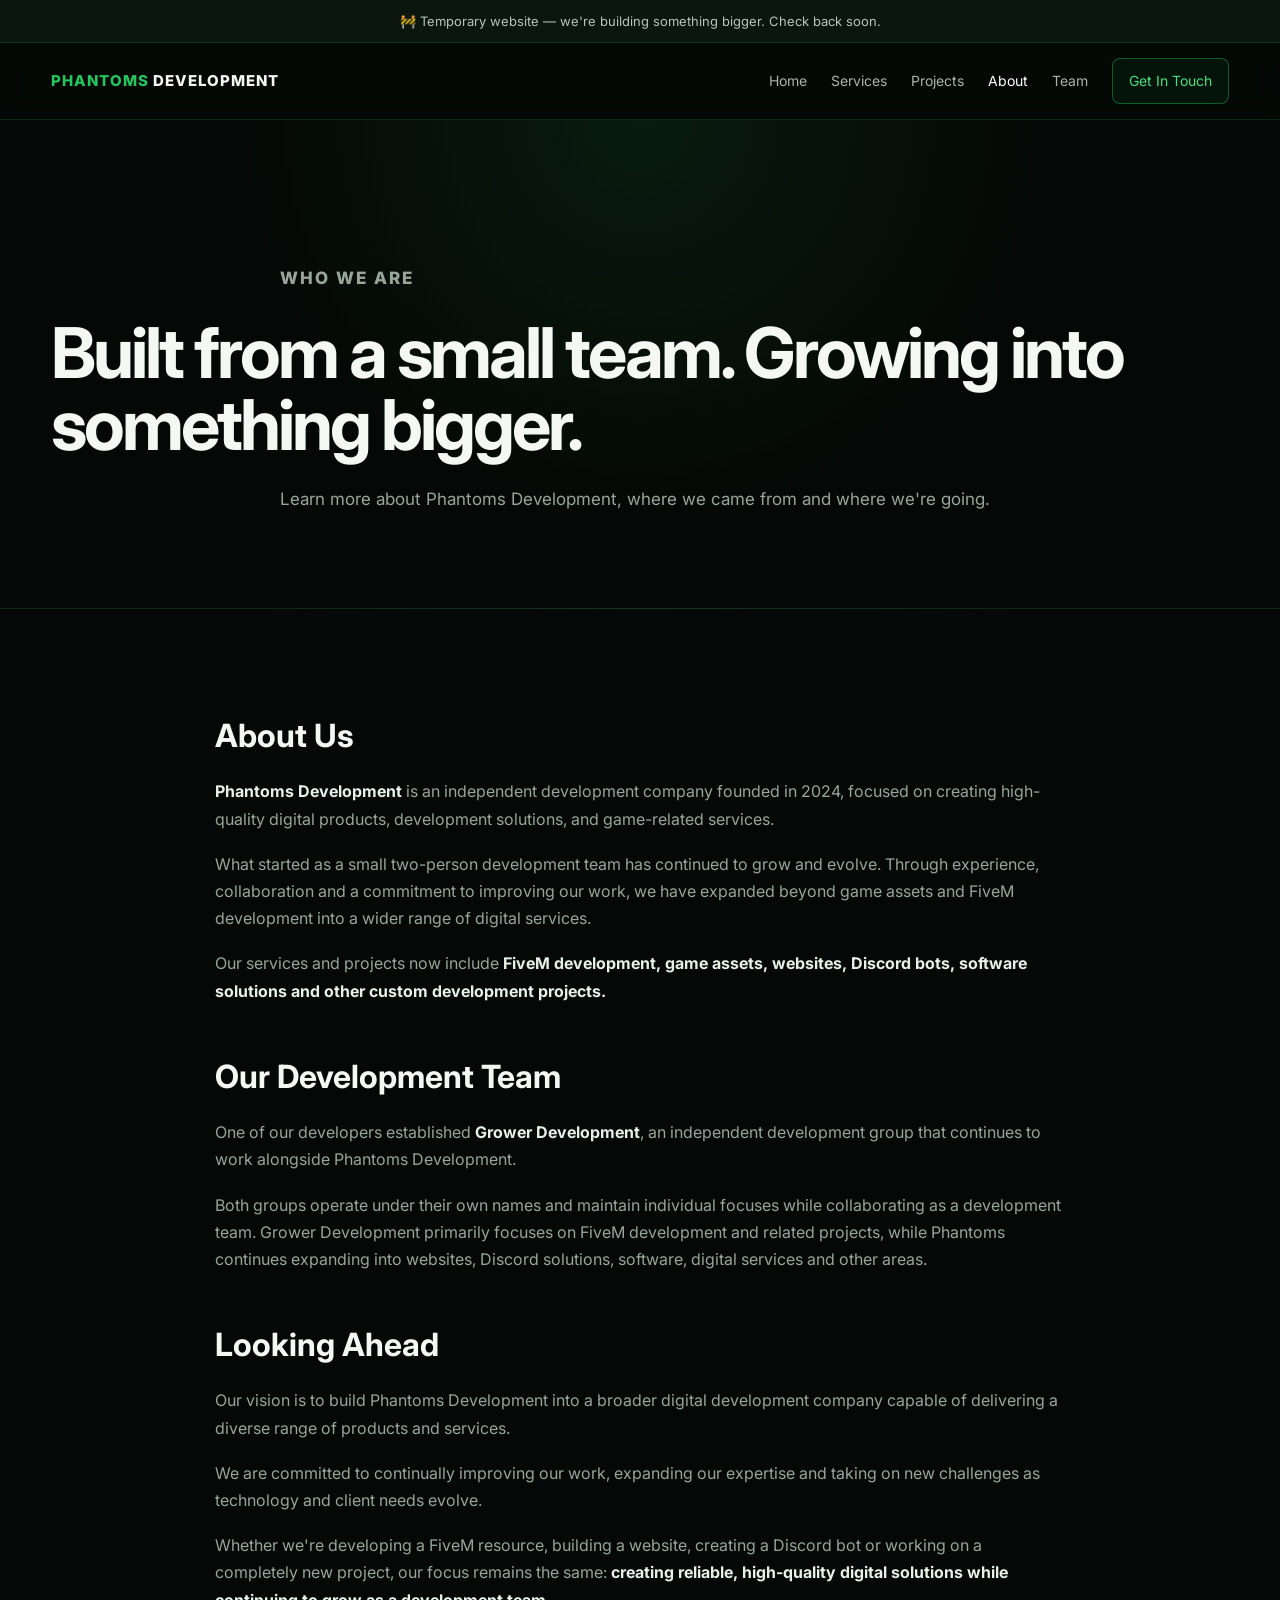
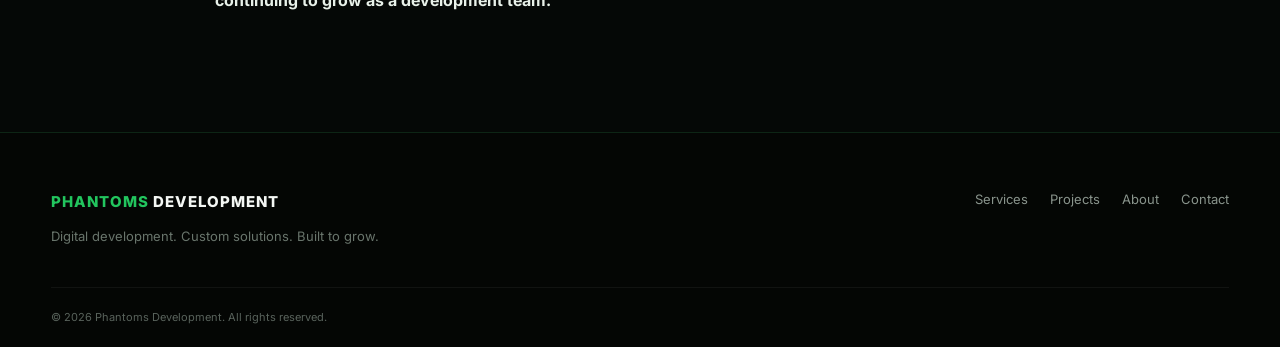
==== about.html @ eaaa54de "Add files via upload" ====
<!DOCTYPE html><html lang="en"><head><meta charset="UTF-8"><meta name="viewport" content="width=device-width,initial-scale=1"><meta name="description" content="About Phantoms Development."><title>About | Phantoms Development</title><link rel="stylesheet" href="css/style.css"></head><body><div class="notice">🚧 Temporary website — we're building something bigger. Check back soon.</div><header class="site-header"><div class="container nav-wrap"><a class="logo" href="index.html"><span>PHANTOMS</span> DEVELOPMENT</a><button class="menu-toggle">☰</button><nav class="nav"><a href="index.html">Home</a><a href="services.html">Services</a><a href="projects.html">Projects</a><a class="active" href="about.html">About</a><a href="team.html">Team</a><a class="nav-cta" href="contact.html">Get In Touch</a></nav></div></header><main><section class="page-hero"><div class="container"><p class="eyebrow">WHO WE ARE</p><h1>Built from a small team. Growing into something bigger.</h1><p>Learn more about Phantoms Development, where we came from and where we're going.</p></div></section><section class="section"><div class="container article"><h2>About Us</h2><p><strong>Phantoms Development</strong> is an independent development company founded in 2024, focused on creating high-quality digital products, development solutions, and game-related services.</p><p>What started as a small two-person development team has continued to grow and evolve. Through experience, collaboration and a commitment to improving our work, we have expanded beyond game assets and FiveM development into a wider range of digital services.</p><p>Our services and projects now include <strong>FiveM development, game assets, websites, Discord bots, software solutions and other custom development projects.</strong></p><h2>Our Development Team</h2><p>One of our developers established <strong>Grower Development</strong>, an independent development group that continues to work alongside Phantoms Development.</p><p>Both groups operate under their own names and maintain individual focuses while collaborating as a development team. Grower Development primarily focuses on FiveM development and related projects, while Phantoms continues expanding into websites, Discord solutions, software, digital services and other areas.</p><h2>Looking Ahead</h2><p>Our vision is to build Phantoms Development into a broader digital development company capable of delivering a diverse range of products and services.</p><p>We are committed to continually improving our work, expanding our expertise and taking on new challenges as technology and client needs evolve.</p><p>Whether we're developing a FiveM resource, building a website, creating a Discord bot or working on a completely new project, our focus remains the same: <strong>creating reliable, high-quality digital solutions while continuing to grow as a development team.</strong></p></div></section></main><footer class="footer"><div class="container footer-wrap"><div><a class="logo" href="index.html"><span>PHANTOMS</span> DEVELOPMENT</a><p>Digital development. Custom solutions. Built to grow.</p></div><div class="footer-links"><a href="services.html">Services</a><a href="projects.html">Projects</a><a href="about.html">About</a><a href="contact.html">Contact</a></div></div><div class="container copyright">© 2026 Phantoms Development. All rights reserved.</div></footer><script src="js/script.js"></script></body></html>
---- css/style.css ----
@import url('https://fonts.googleapis.com/css2?family=Inter:wght@400;500;600;700;800&display=swap');
:root{--bg:#050806;--green:#22c55e;--bright:#4ade80;--text:#f4f7f4;--muted:#98a59b;--border:rgba(74,222,128,.14);--max:1180px}*{box-sizing:border-box;margin:0;padding:0}html{scroll-behavior:smooth}body{font-family:Inter,Arial,sans-serif;background:var(--bg);color:var(--text);line-height:1.7}a{color:inherit;text-decoration:none}.container{width:min(92%,var(--max));margin:auto}.notice{text-align:center;background:#0b160e;border-bottom:1px solid var(--border);color:#b7c4ba;padding:10px;font-size:13px}.site-header{position:sticky;top:0;z-index:20;background:rgba(5,8,6,.88);backdrop-filter:blur(14px);border-bottom:1px solid var(--border)}.nav-wrap{min-height:76px;display:flex;align-items:center;justify-content:space-between;gap:30px}.logo{font-size:15px;font-weight:800;letter-spacing:1px}.logo span{color:var(--green)}.nav{display:flex;align-items:center;gap:24px}.nav a{color:#aab5ad;font-size:14px;transition:.2s}.nav a:hover,.nav a.active{color:#fff}.nav-cta{padding:10px 16px;border:1px solid rgba(34,197,94,.4);border-radius:8px;color:var(--bright)!important;background:rgba(34,197,94,.07)}.menu-toggle{display:none;background:none;border:0;color:#fff;font-size:25px}.hero{min-height:78vh;display:grid;place-items:center;text-align:center;position:relative;overflow:hidden}.orb{position:absolute;border-radius:50%;filter:blur(80px);pointer-events:none}.orb-one{width:420px;height:420px;background:rgba(34,197,94,.12);top:5%;left:8%}.orb-two{width:350px;height:350px;background:rgba(34,197,94,.08);right:5%;bottom:0}.hero-content{position:relative;z-index:1}.eyebrow{color:var(--bright);font-size:12px;font-weight:800;letter-spacing:2px;margin-bottom:12px}h1{font-size:clamp(42px,7vw,82px);line-height:1.03;letter-spacing:-3px}h1 span{color:var(--green);text-shadow:0 0 35px rgba(34,197,94,.25)}.hero-text,.page-hero p{max-width:720px;margin:24px auto;color:var(--muted);font-size:17px}.hero-buttons{display:flex;justify-content:center;gap:12px;flex-wrap:wrap}.button{display:inline-block;border-radius:9px;padding:13px 20px;font-weight:700;font-size:14px;transition:.2s;border:1px solid transparent;cursor:pointer}.button:hover{transform:translateY(-2px)}.primary{background:var(--green);color:#031007;box-shadow:0 10px 30px rgba(34,197,94,.18)}.primary:hover{background:var(--bright)}.secondary{border-color:var(--border);background:#0b100d;color:#dce7de}.stats{display:flex;justify-content:center;gap:70px;margin-top:60px}.stats div{display:flex;flex-direction:column}.stats strong{font-size:25px;color:var(--bright)}.stats span{font-size:12px;color:#77827a}.section{padding:100px 0}.dark-section{background:#080d09;border-top:1px solid var(--border);border-bottom:1px solid var(--border)}.section-heading{max-width:700px;margin-bottom:40px}.section-heading h2,.split h2,.cta h2{font-size:clamp(30px,4vw,48px);line-height:1.1;margin-bottom:15px;letter-spacing:-1px}.section-heading>p:last-child,.split p,.cta>p{color:var(--muted)}.card-grid{display:grid;grid-template-columns:repeat(4,1fr);gap:16px}.card,.project-card,.team-card{background:linear-gradient(145deg,#0b120d,#09100b);border:1px solid var(--border);border-radius:14px;padding:25px;transition:.25s}.card:hover,.project-card:hover,.team-card:hover{transform:translateY(-5px);border-color:rgba(74,222,128,.35);box-shadow:0 15px 50px rgba(0,0,0,.25)}.icon{color:var(--green);font-size:26px;margin-bottom:18px}.card h3{margin-bottom:9px}.card p,.project-body p,.team-card p{color:var(--muted);font-size:14px}.card a,.text-link{display:inline-block;color:var(--bright);font-size:13px;font-weight:700;margin-top:18px}.split{display:grid;grid-template-columns:1fr 1fr;gap:80px;align-items:start}.split p{margin-bottom:18px}.cta{text-align:center;border:1px solid var(--border);border-radius:18px;padding:70px 25px;background:#0a100b}.cta .button{margin-top:20px}.page-hero{padding:120px 0 70px;background:radial-gradient(circle at 50% 0,rgba(34,197,94,.1),transparent 50%);border-bottom:1px solid var(--border)}.page-hero h1{font-size:clamp(42px,6vw,70px)}.service-list{display:grid;gap:18px}.service-row{display:grid;grid-template-columns:90px 1fr;gap:25px;padding:35px 0;border-bottom:1px solid var(--border)}.service-number{font-size:13px;color:var(--green);font-weight:800}.service-row h2{font-size:30px;margin-bottom:10px}.service-row p{color:var(--muted);max-width:800px}.service-row ul{display:flex;flex-wrap:wrap;gap:8px 25px;margin-top:15px;color:#c0cbc2;font-size:14px}.project-grid{display:grid;grid-template-columns:repeat(3,1fr);gap:18px}.project-card{padding:0;overflow:hidden}.project-art{height:190px;display:grid;place-items:center;background:#0b120d;color:var(--green);font-weight:800;letter-spacing:4px;font-size:28px;border-bottom:1px solid var(--border)}.project-body{padding:22px}.project-body span{font-size:11px;color:var(--bright);font-weight:800;letter-spacing:1px}.project-body h3{margin:5px 0 8px}.article{max-width:850px}.article h2{font-size:32px;margin:45px 0 15px}.article h2:first-child{margin-top:0}.article p{color:var(--muted);margin-bottom:18px}.article strong{color:#e8f1e9}.team-grid{display:grid;grid-template-columns:1fr 1fr;gap:20px}.team-card{padding:40px}.avatar{width:70px;height:70px;border-radius:50%;display:grid;place-items:center;background:rgba(34,197,94,.1);border:1px solid var(--border);color:var(--green);font-size:28px;font-weight:800;margin-bottom:25px}.contact-grid{display:grid;grid-template-columns:1fr 1fr;gap:70px}.contact-grid h2{font-size:40px;line-height:1.1;margin-bottom:15px}.contact-grid>div>p:not(.eyebrow){color:var(--muted)}.contact-points{margin-top:35px;display:grid;gap:18px}.contact-points div{border-left:2px solid var(--green);padding-left:16px;display:flex;flex-direction:column}.contact-points span{color:var(--muted);font-size:14px}.contact-form{display:grid;gap:16px;background:#0a100b;border:1px solid var(--border);padding:28px;border-radius:14px}.contact-form label{display:grid;gap:7px;font-size:13px;font-weight:700;color:#d9e2db}.contact-form input,.contact-form select,.contact-form textarea{width:100%;background:#050806;border:1px solid #1b2a1e;border-radius:8px;padding:13px;color:#fff;font:inherit;outline:none}.contact-form input:focus,.contact-form select:focus,.contact-form textarea:focus{border-color:rgba(34,197,94,.6);box-shadow:0 0 0 3px rgba(34,197,94,.08)}.form-note{color:#69756c;font-size:11px}.footer{border-top:1px solid var(--border);padding:55px 0 20px;background:#040604}.footer-wrap{display:flex;justify-content:space-between;gap:30px}.footer p{color:#69756c;font-size:13px;margin-top:10px}.footer-links{display:flex;gap:22px}.footer-links a{color:#89948c;font-size:13px}.copyright{border-top:1px solid rgba(255,255,255,.05);margin-top:40px;padding-top:20px;color:#59635c;font-size:11px}@media(max-width:900px){.card-grid{grid-template-columns:repeat(2,1fr)}.project-grid{grid-template-columns:repeat(2,1fr)}.contact-grid,.split{grid-template-columns:1fr;gap:45px}.stats{gap:35px}}@media(max-width:700px){.menu-toggle{display:block}.nav{display:none;position:absolute;left:0;right:0;top:76px;background:#070b08;border-bottom:1px solid var(--border);padding:18px 4%;flex-direction:column;align-items:stretch}.nav.open{display:flex}.nav a{padding:8px}.nav-cta{text-align:center}.card-grid,.project-grid,.team-grid{grid-template-columns:1fr}.service-row{grid-template-columns:1fr;gap:8px}.hero{min-height:70vh}.stats{flex-direction:column;gap:15px;margin-top:40px}.footer-wrap{flex-direction:column}.footer-links{flex-wrap:wrap}.section{padding:75px 0}}
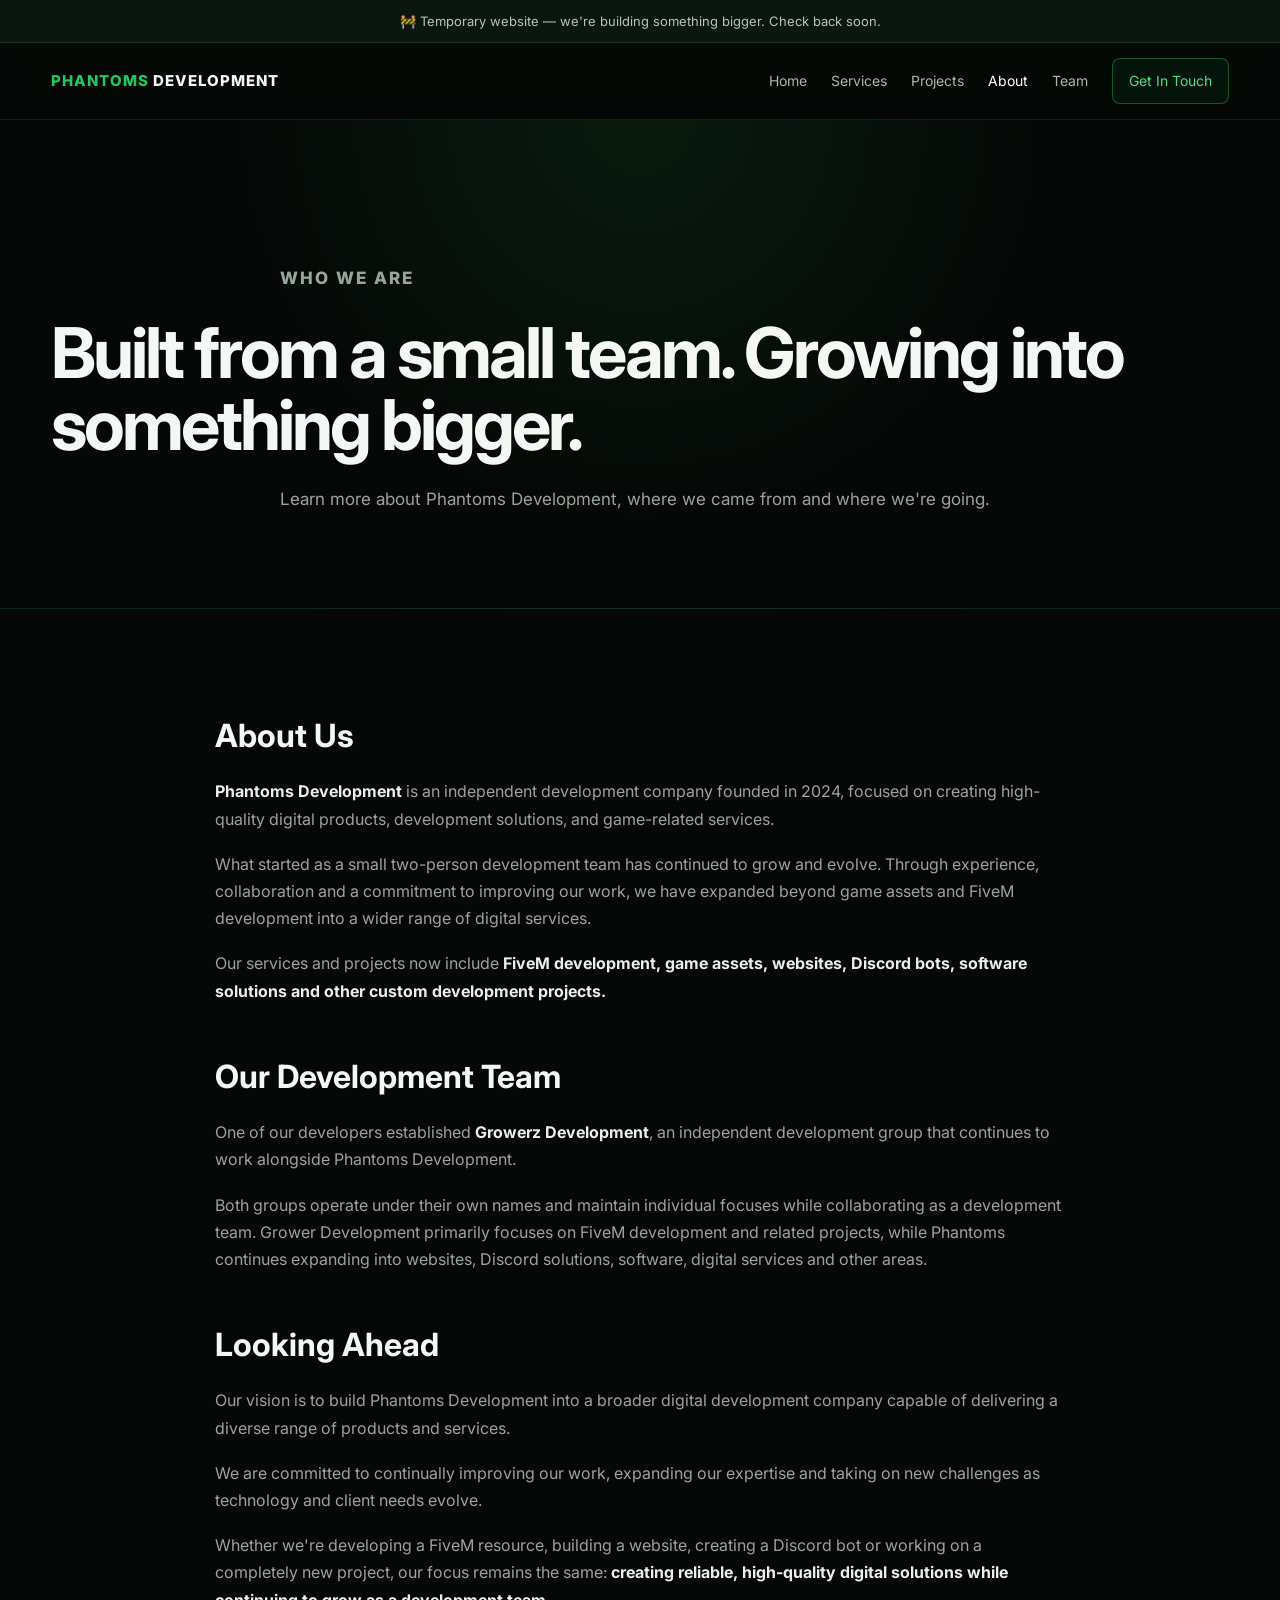
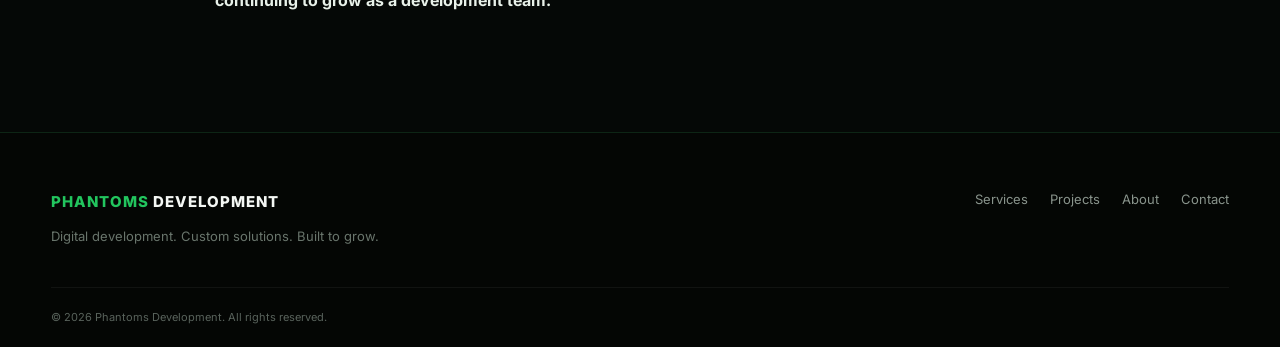
==== commit 0a95466d: "Update about.html" ====
--- a/about.html
+++ b/about.html
@@ -1 +1 @@
-<!DOCTYPE html><html lang="en"><head><meta charset="UTF-8"><meta name="viewport" content="width=device-width,initial-scale=1"><meta name="description" content="About Phantoms Development."><title>About | Phantoms Development</title><link rel="stylesheet" href="css/style.css"></head><body><div class="notice">🚧 Temporary website — we're building something bigger. Check back soon.</div><header class="site-header"><div class="container nav-wrap"><a class="logo" href="index.html"><span>PHANTOMS</span> DEVELOPMENT</a><button class="menu-toggle">☰</button><nav class="nav"><a href="index.html">Home</a><a href="services.html">Services</a><a href="projects.html">Projects</a><a class="active" href="about.html">About</a><a href="team.html">Team</a><a class="nav-cta" href="contact.html">Get In Touch</a></nav></div></header><main><section class="page-hero"><div class="container"><p class="eyebrow">WHO WE ARE</p><h1>Built from a small team. Growing into something bigger.</h1><p>Learn more about Phantoms Development, where we came from and where we're going.</p></div></section><section class="section"><div class="container article"><h2>About Us</h2><p><strong>Phantoms Development</strong> is an independent development company founded in 2024, focused on creating high-quality digital products, development solutions, and game-related services.</p><p>What started as a small two-person development team has continued to grow and evolve. Through experience, collaboration and a commitment to improving our work, we have expanded beyond game assets and FiveM development into a wider range of digital services.</p><p>Our services and projects now include <strong>FiveM development, game assets, websites, Discord bots, software solutions and other custom development projects.</strong></p><h2>Our Development Team</h2><p>One of our developers established <strong>Grower Development</strong>, an independent development group that continues to work alongside Phantoms Development.</p><p>Both groups operate under their own names and maintain individual focuses while collaborating as a development team. Grower Development primarily focuses on FiveM development and related projects, while Phantoms continues expanding into websites, Discord solutions, software, digital services and other areas.</p><h2>Looking Ahead</h2><p>Our vision is to build Phantoms Development into a broader digital development company capable of delivering a diverse range of products and services.</p><p>We are committed to continually improving our work, expanding our expertise and taking on new challenges as technology and client needs evolve.</p><p>Whether we're developing a FiveM resource, building a website, creating a Discord bot or working on a completely new project, our focus remains the same: <strong>creating reliable, high-quality digital solutions while continuing to grow as a development team.</strong></p></div></section></main><footer class="footer"><div class="container footer-wrap"><div><a class="logo" href="index.html"><span>PHANTOMS</span> DEVELOPMENT</a><p>Digital development. Custom solutions. Built to grow.</p></div><div class="footer-links"><a href="services.html">Services</a><a href="projects.html">Projects</a><a href="about.html">About</a><a href="contact.html">Contact</a></div></div><div class="container copyright">© 2026 Phantoms Development. All rights reserved.</div></footer><script src="js/script.js"></script></body></html>
+<!DOCTYPE html><html lang="en"><head><meta charset="UTF-8"><meta name="viewport" content="width=device-width,initial-scale=1"><meta name="description" content="About Phantoms Development."><title>About | Phantoms Development</title><link rel="stylesheet" href="css/style.css"></head><body><div class="notice">🚧 Temporary website — we're building something bigger. Check back soon.</div><header class="site-header"><div class="container nav-wrap"><a class="logo" href="index.html"><span>PHANTOMS</span> DEVELOPMENT</a><button class="menu-toggle">☰</button><nav class="nav"><a href="index.html">Home</a><a href="services.html">Services</a><a href="projects.html">Projects</a><a class="active" href="about.html">About</a><a href="team.html">Team</a><a class="nav-cta" href="contact.html">Get In Touch</a></nav></div></header><main><section class="page-hero"><div class="container"><p class="eyebrow">WHO WE ARE</p><h1>Built from a small team. Growing into something bigger.</h1><p>Learn more about Phantoms Development, where we came from and where we're going.</p></div></section><section class="section"><div class="container article"><h2>About Us</h2><p><strong>Phantoms Development</strong> is an independent development company founded in 2024, focused on creating high-quality digital products, development solutions, and game-related services.</p><p>What started as a small two-person development team has continued to grow and evolve. Through experience, collaboration and a commitment to improving our work, we have expanded beyond game assets and FiveM development into a wider range of digital services.</p><p>Our services and projects now include <strong>FiveM development, game assets, websites, Discord bots, software solutions and other custom development projects.</strong></p><h2>Our Development Team</h2><p>One of our developers established <strong>Growerz Development</strong>, an independent development group that continues to work alongside Phantoms Development.</p><p>Both groups operate under their own names and maintain individual focuses while collaborating as a development team. Grower Development primarily focuses on FiveM development and related projects, while Phantoms continues expanding into websites, Discord solutions, software, digital services and other areas.</p><h2>Looking Ahead</h2><p>Our vision is to build Phantoms Development into a broader digital development company capable of delivering a diverse range of products and services.</p><p>We are committed to continually improving our work, expanding our expertise and taking on new challenges as technology and client needs evolve.</p><p>Whether we're developing a FiveM resource, building a website, creating a Discord bot or working on a completely new project, our focus remains the same: <strong>creating reliable, high-quality digital solutions while continuing to grow as a development team.</strong></p></div></section></main><footer class="footer"><div class="container footer-wrap"><div><a class="logo" href="index.html"><span>PHANTOMS</span> DEVELOPMENT</a><p>Digital development. Custom solutions. Built to grow.</p></div><div class="footer-links"><a href="services.html">Services</a><a href="projects.html">Projects</a><a href="about.html">About</a><a href="contact.html">Contact</a></div></div><div class="container copyright">© 2026 Phantoms Development. All rights reserved.</div></footer><script src="js/script.js"></script></body></html>
